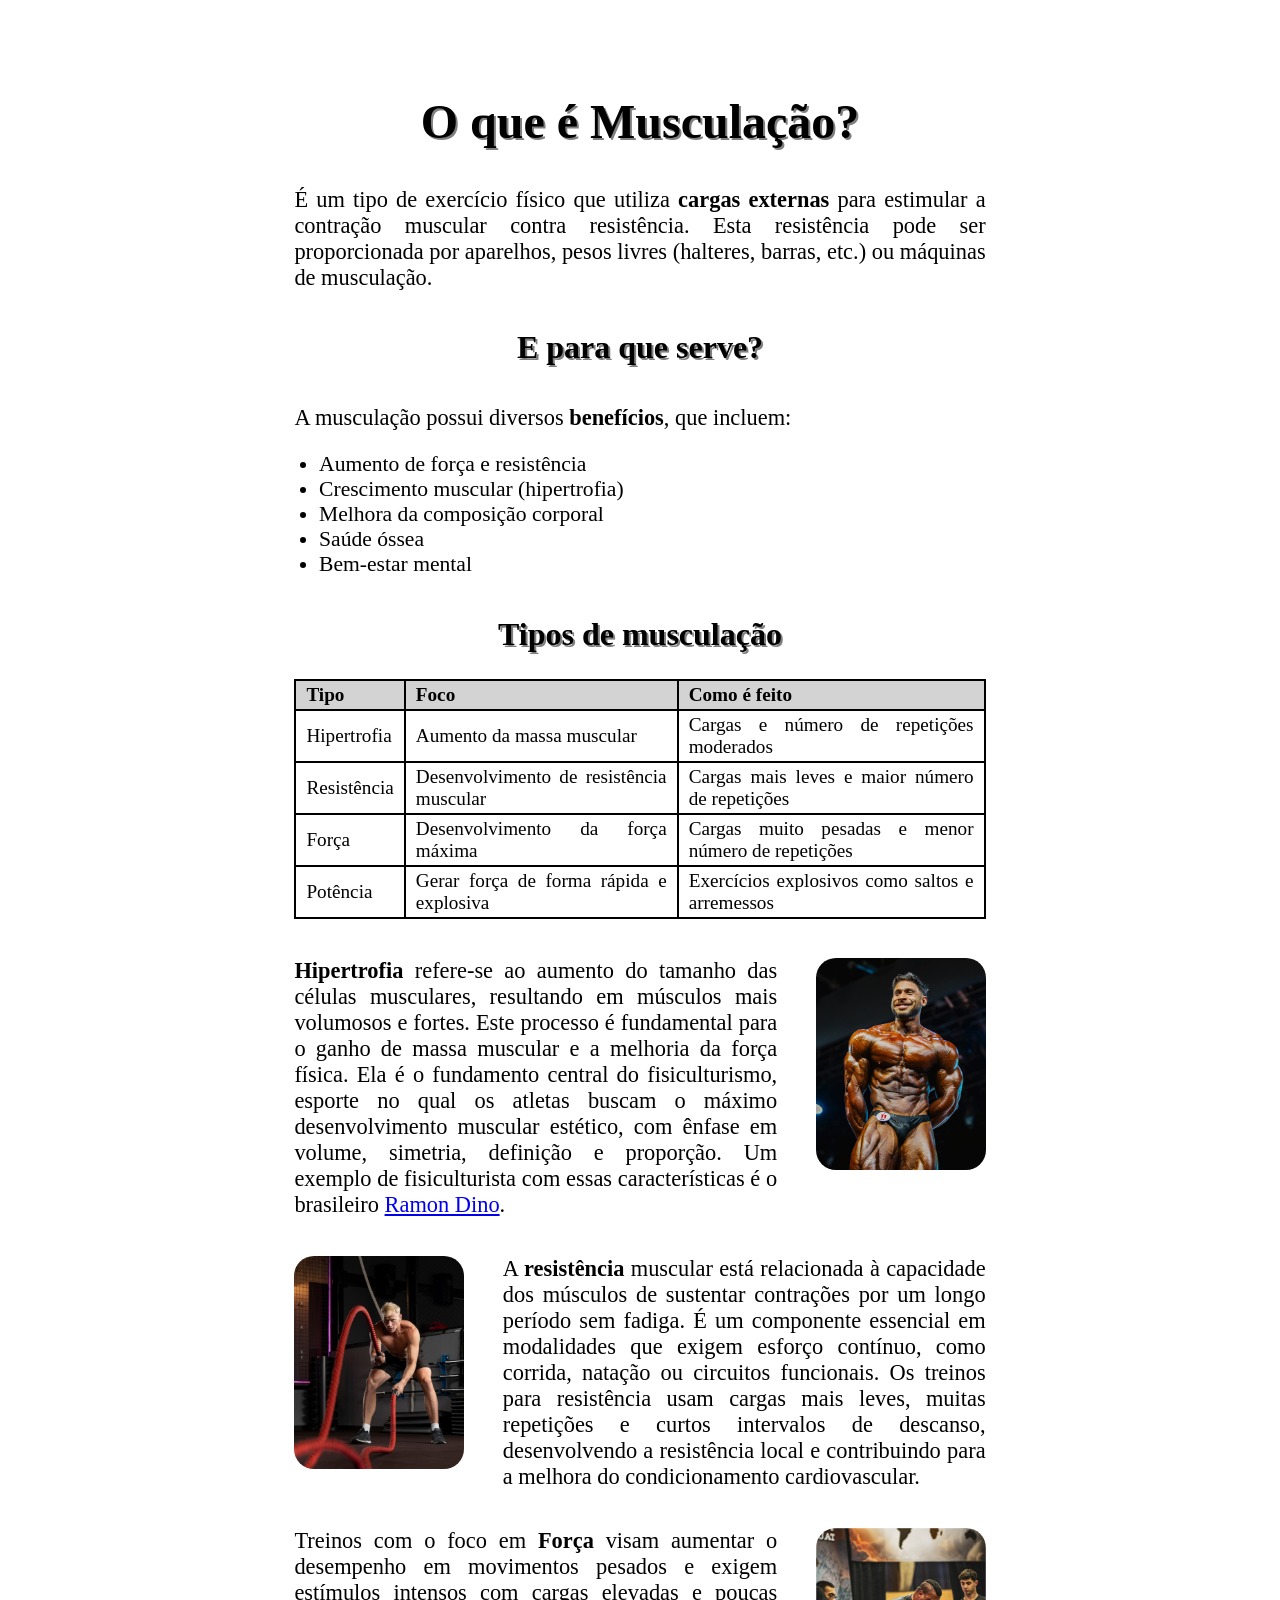
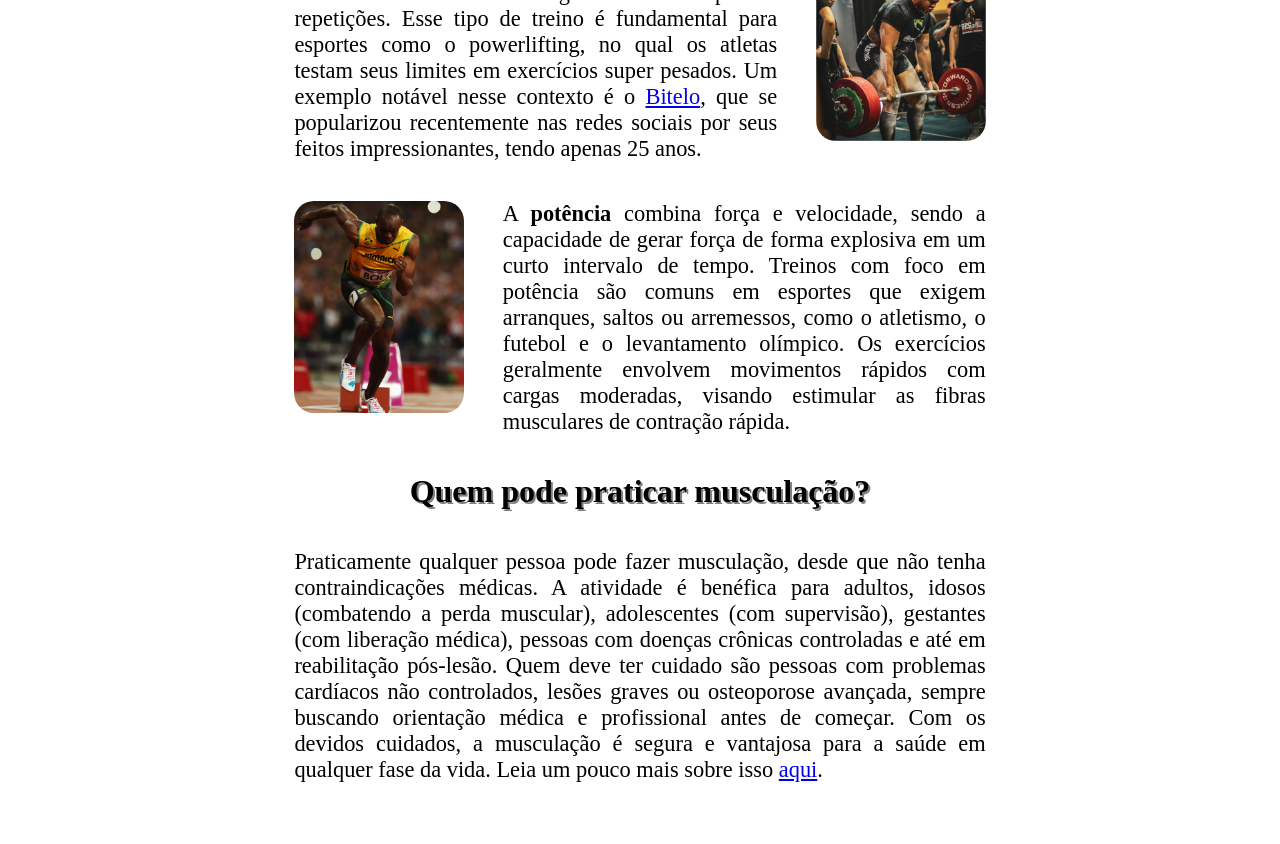
==== index.html @ d13fd18d "Update and rename main.html to index.html" ====
<!DOCTYPE html>
<html lang="pt">
    <head>
        <meta charset="UTF-8">
        <meta name="viewport" content="width=device-width, initial-scale=1.0">
        <title>Musculação</title>
        <link rel="icon" href="imagens/icon.png">

        <style>
            body {
                font-family: 'Segoe UI';
                margin: 0% 20%;
                background-image: url("imagens/fundo.jpg");
                background-position: left top;
                background-size: cover;
                background-attachment: fixed;
            }

            main {
                border-radius: 50px;
                background-color: rgba(255, 255, 255, .75);
                margin: 5% 0%;
                padding: 3% 0%;
            }

            h1 {
                text-align: center;
                font-size: 300%;
                text-shadow: 2px 2px grey;
            }

            h2 {
                margin-top: 5%;
                text-align: center;
                font-size: 200%;
                text-shadow: 2px 2px grey;
            }

            p {
                text-align: justify;
                font-size: 140%;
                margin: 5% 5% 0% 5%;
            }

            table {
                font-size: 120%;
                width: 90%;
                margin: auto;
                border-collapse: collapse;
            }

            ul {
                margin-left: 3%;
                font-size: 135%;
            }

            td, th, tr {
                padding: 3px 10px;
                text-align: justify;
                border: 2px solid black;
            }
            
            thead {
                background-color: lightgray;
            }

            tbody {
                background-color: white;
            }

            .imagem-direita {
                border-radius: 20px;
                float: inline-end;
                width: 170px;
                margin: 5% 5% 0% 5%;
            }

            .imagem-esquerda {
                border-radius: 20px;
                float: inline-start;
                width: 170px;
                margin: 5% 5% 0% 5%;
            }
        </style>
    </head>

    <body>
        <main>
            <h1>O que é Musculação?</h1>

            <p>
                É um tipo de exercício físico que utiliza <strong>cargas externas</strong> para estimular a contração
                muscular contra resistência. Esta resistência pode ser proporcionada por aparelhos, pesos livres (halteres,
                barras, etc.) ou máquinas de musculação.
            </p>

            <h2>E para que serve?</h2>

            <p>A musculação possui diversos <strong>benefícios</strong>, que incluem:</p>

            <ul>
                <li>Aumento de força e resistência</li>
                <li>Crescimento muscular (hipertrofia)</li>
                <li>Melhora da composição corporal</li>
                <li>Saúde óssea</li>
                <li>Bem-estar mental</li>
            </ul>

            <h2>Tipos de musculação</h2>

            <table>
                <thead>
                    <tr>
                        <th>Tipo</th>
                        <th>Foco</th>
                        <th>Como é feito</th>
                    </tr>
                </thead>
                <tbody>
                    <tr>
                        <td>Hipertrofia</td>
                        <td>Aumento da massa muscular</td>
                        <td>Cargas e número de repetições moderados</td>
                    </tr>
                        <td>Resistência</td>
                        <td>Desenvolvimento de resistência muscular</td>
                        <td>Cargas mais leves e maior número de repetições</td>
                    </tr>
                    <tr>
                        <td>Força</td>
                        <td>Desenvolvimento da força máxima</td>
                        <td>Cargas muito pesadas e menor número de repetições</td>
                    </tr>
                    <tr>
                        <td>Potência</td>
                        <td>Gerar força de forma rápida e explosiva</td>
                        <td>Exercícios explosivos como saltos e arremessos</td>
                    </tr>
                </tbody>
            </table>

            <img class="imagem-direita" src="imagens/ramon.png" title="Ramon Dino no Mr. Olympia 2024">

            <p>
                <strong>Hipertrofia</strong> refere-se ao aumento do tamanho das células musculares, resultando em músculos
                mais volumosos e fortes. Este processo é fundamental para o ganho de massa muscular e a melhoria da força
                física. Ela é o fundamento central do fisiculturismo, esporte no qual os
                atletas buscam o máximo
                desenvolvimento muscular estético, com ênfase em volume, simetria, definição e proporção. Um exemplo de
                fisiculturista com essas características é o brasileiro <a target="_blank"
                    href="https://pt.wikipedia.org/wiki/Ramon_Dino">Ramon Dino</a>.
            </p>

            <img class="imagem-esquerda" src="imagens/resistencia.png" title="Atleta se exercitando com corda naval">

            <p>
                A <strong>resistência</strong> muscular está relacionada à capacidade dos músculos de sustentar contrações
                por um longo
                período sem fadiga. É um componente essencial em modalidades que exigem esforço contínuo, como corrida,
                natação ou circuitos funcionais. Os treinos para resistência usam cargas mais leves, muitas repetições e
                curtos intervalos de descanso, desenvolvendo a resistência local e contribuindo para a
                melhora do condicionamento cardiovascular.
            </p>

            <img class="imagem-direita" src="imagens/bitelo.png" title="Bitelo competindo na Eslováquia com 350kg no levantamento terra">

            <p>
                Treinos com o foco em <strong>Força</strong> visam aumentar o desempenho em movimentos pesados e exigem
                estímulos intensos com cargas elevadas e poucas repetições. Esse tipo de treino é fundamental para esportes
                como o powerlifting, no qual os atletas testam seus limites em exercícios
                super pesados. Um exemplo notável
                nesse contexto é o <a target="_blank" href="https://www.uol.com.br/vivabem/noticias/redacao/2025/04/13/bitelo-natural-ele-comecou-com-sacos-de-cimento-e-hoje-levanta-350-kg.htm">Bitelo</a>,
                que se popularizou recentemente nas redes sociais por seus feitos impressionantes, tendo apenas 25 anos.
            </p>

            <img class="imagem-esquerda" src="imagens/potencia.png" title="Usain Bolt competindo nos Jogos Olímpicos de Londres em 2012">

            <p>
                A <strong>potência</strong> combina força e velocidade, sendo a capacidade de gerar força de forma explosiva
                em um curto
                intervalo de tempo. Treinos com foco em potência são comuns em esportes que exigem arranques, saltos ou
                arremessos, como o atletismo, o futebol e o levantamento olímpico. Os exercícios geralmente envolvem
                movimentos rápidos com cargas moderadas, visando estimular as fibras musculares de contração rápida.
            </p>

            <h2>Quem pode praticar musculação?</h2>

            <p>
                Praticamente qualquer pessoa pode fazer musculação, desde que não tenha contraindicações médicas. A atividade
                é benéfica para adultos, idosos (combatendo a perda muscular), adolescentes (com supervisão), gestantes (com
                liberação médica), pessoas com doenças crônicas controladas e até em reabilitação pós-lesão. Quem deve ter
                cuidado são pessoas com problemas cardíacos não controlados, lesões graves ou osteoporose avançada, sempre
                buscando orientação médica e profissional antes de começar. Com os devidos cuidados, a musculação é segura e
                vantajosa para a saúde em qualquer fase da vida. Leia um pouco mais sobre isso <a target="_blank" href="https://drauziovarella.uol.com.br/atividade-fisica/criancas-e-adolescentes-podem-fazer-musculacao/">aqui</a>.
            </p>
        </main>
    </body>
</html>
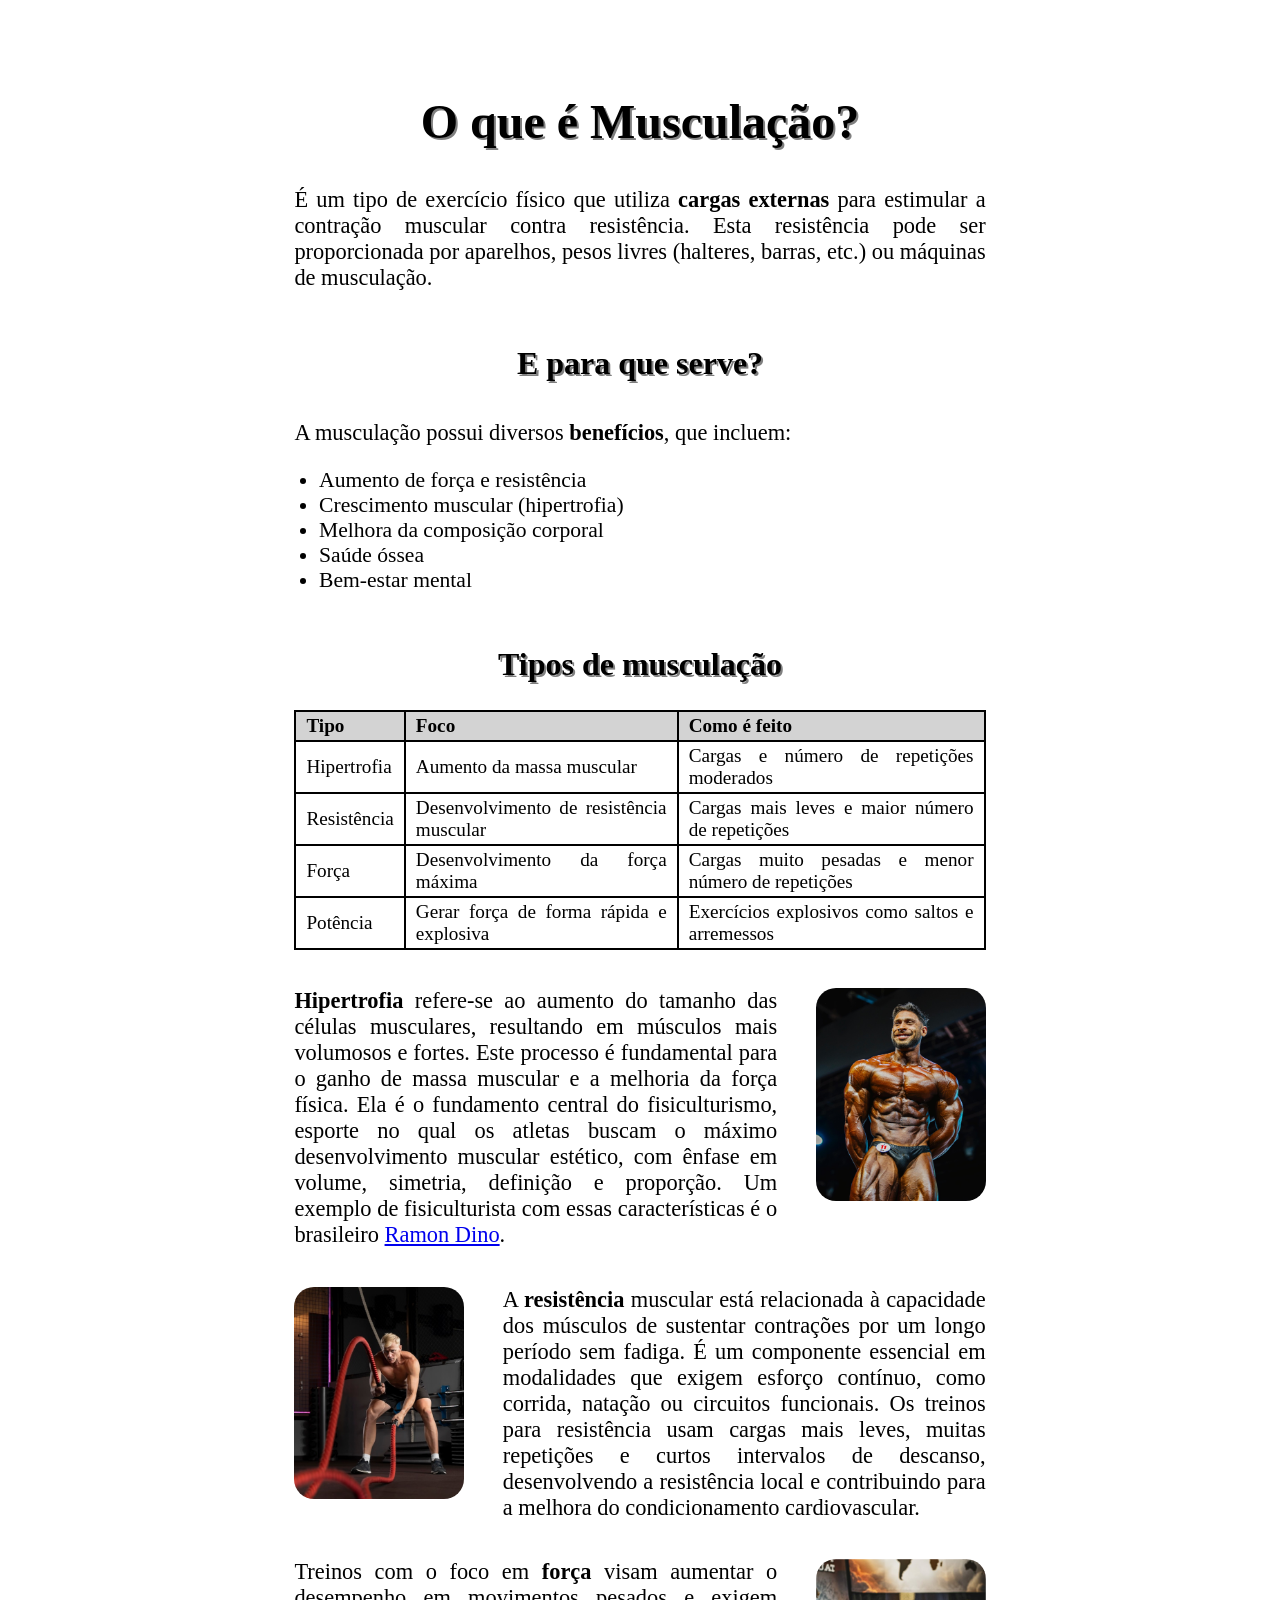
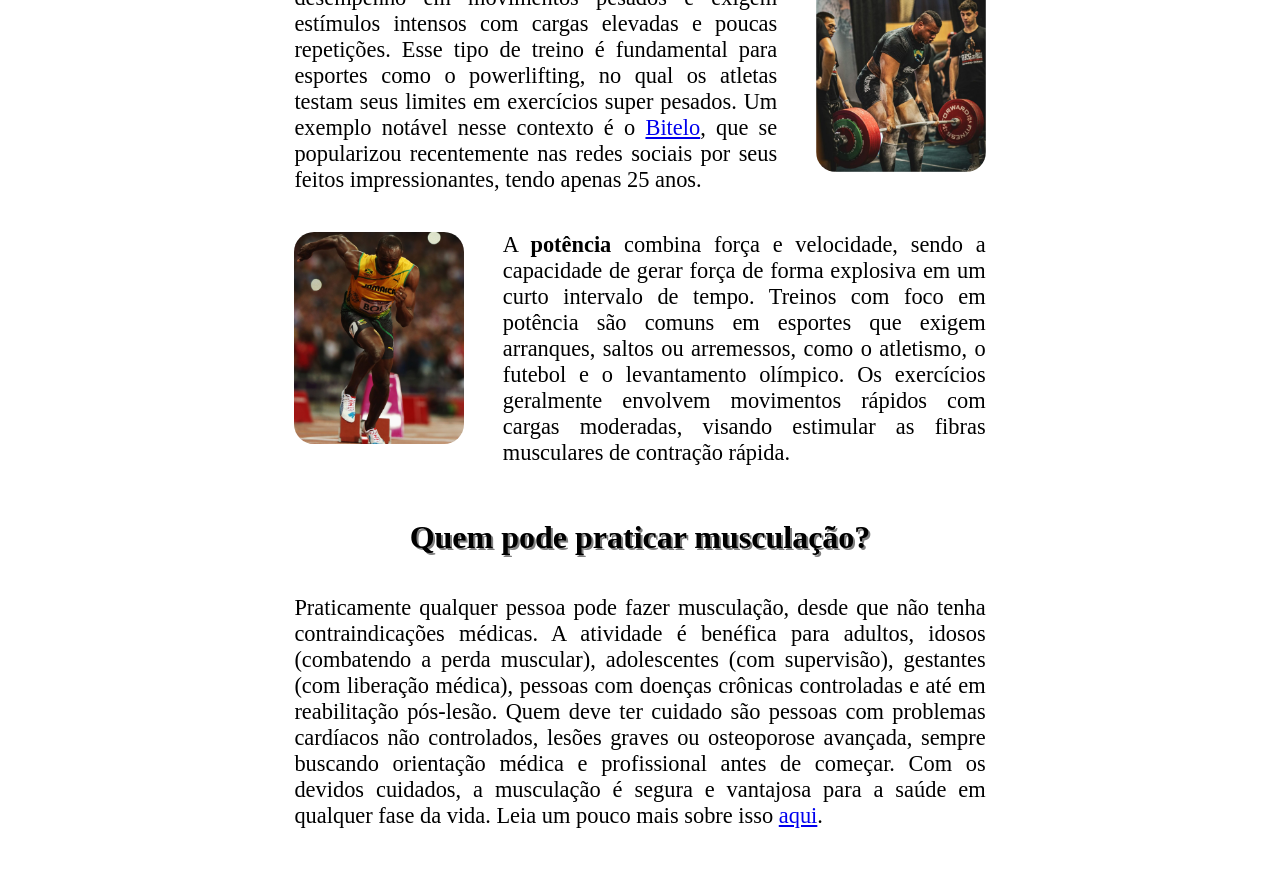
==== commit f2ddc26c: "Update index.html" ====
--- a/index.html
+++ b/index.html
@@ -30,7 +30,7 @@
             }
 
             h2 {
-                margin-top: 5%;
+                margin-top: 7%;
                 text-align: center;
                 font-size: 200%;
                 text-shadow: 2px 2px grey;
@@ -165,7 +165,7 @@
             <img class="imagem-direita" src="imagens/bitelo.png" title="Bitelo competindo na Eslováquia com 350kg no levantamento terra">
 
             <p>
-                Treinos com o foco em <strong>Força</strong> visam aumentar o desempenho em movimentos pesados e exigem
+                Treinos com o foco em <strong>força</strong> visam aumentar o desempenho em movimentos pesados e exigem
                 estímulos intensos com cargas elevadas e poucas repetições. Esse tipo de treino é fundamental para esportes
                 como o powerlifting, no qual os atletas testam seus limites em exercícios
                 super pesados. Um exemplo notável
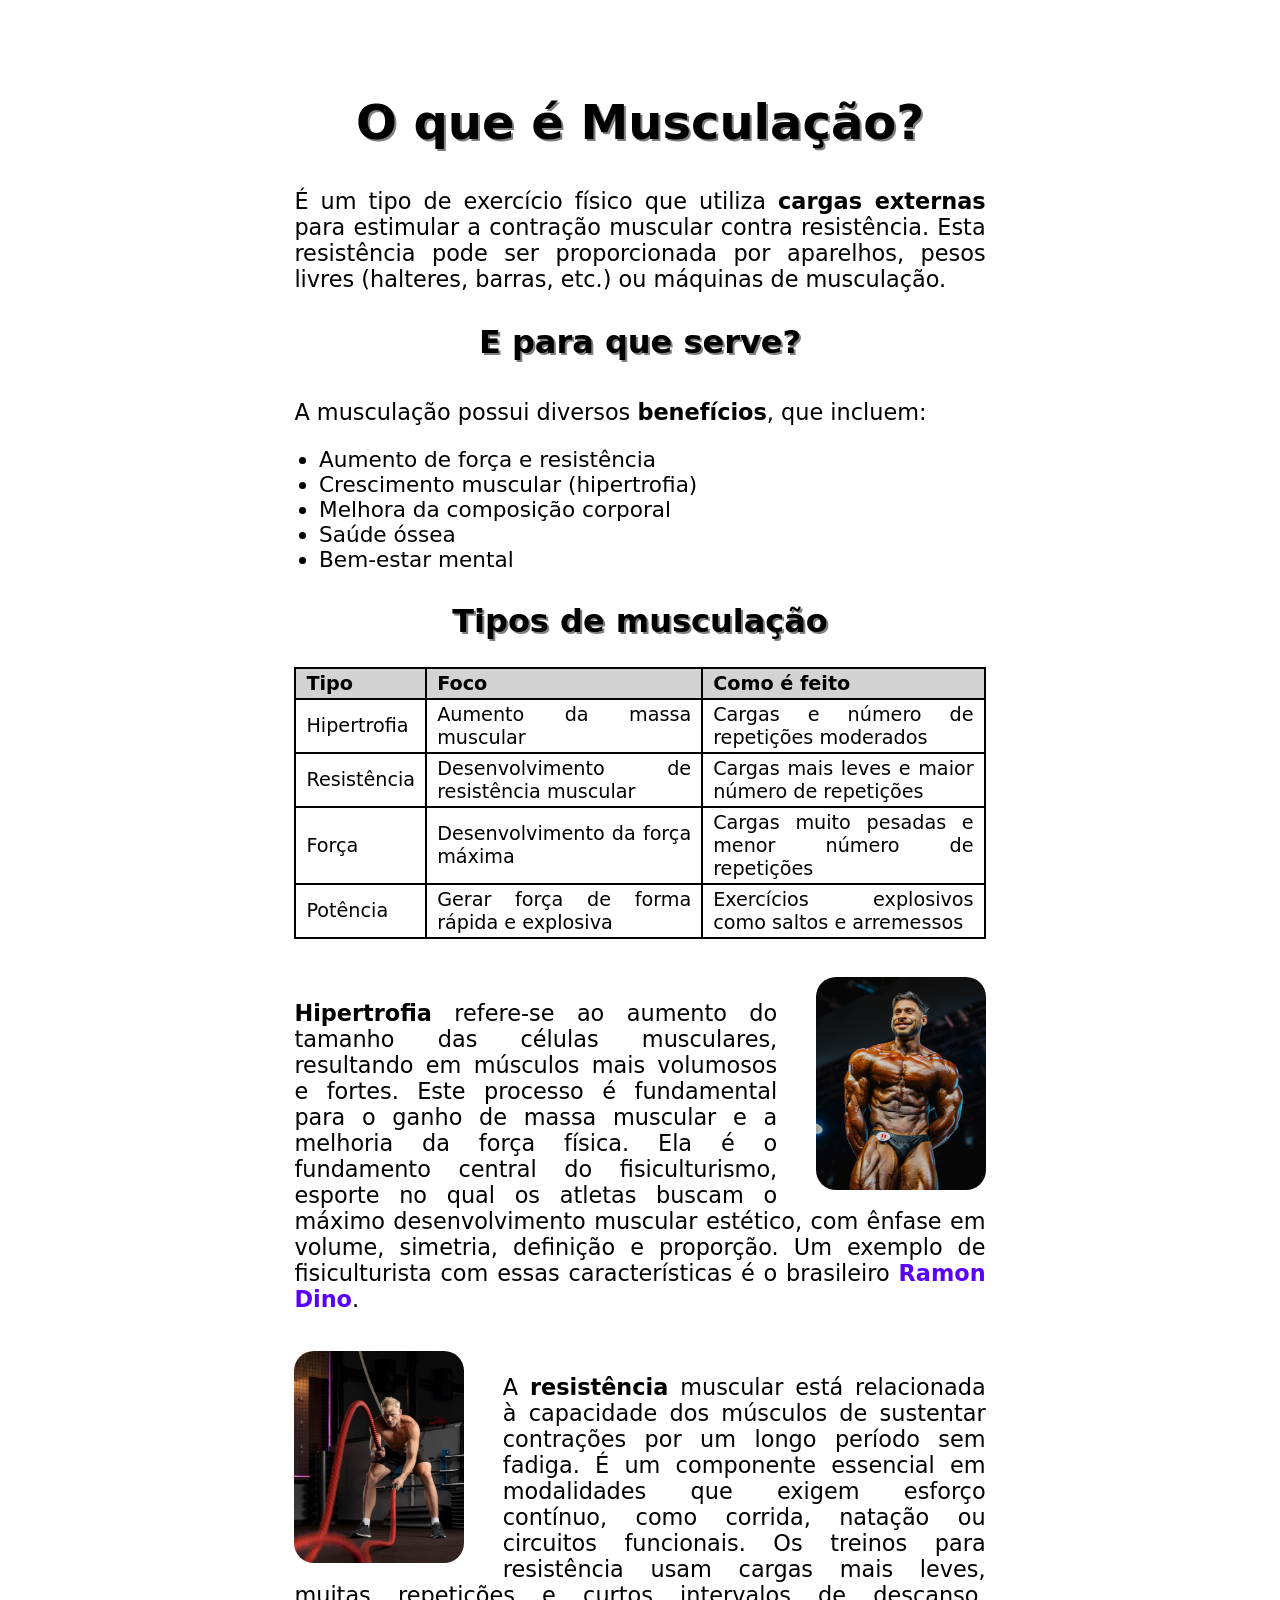
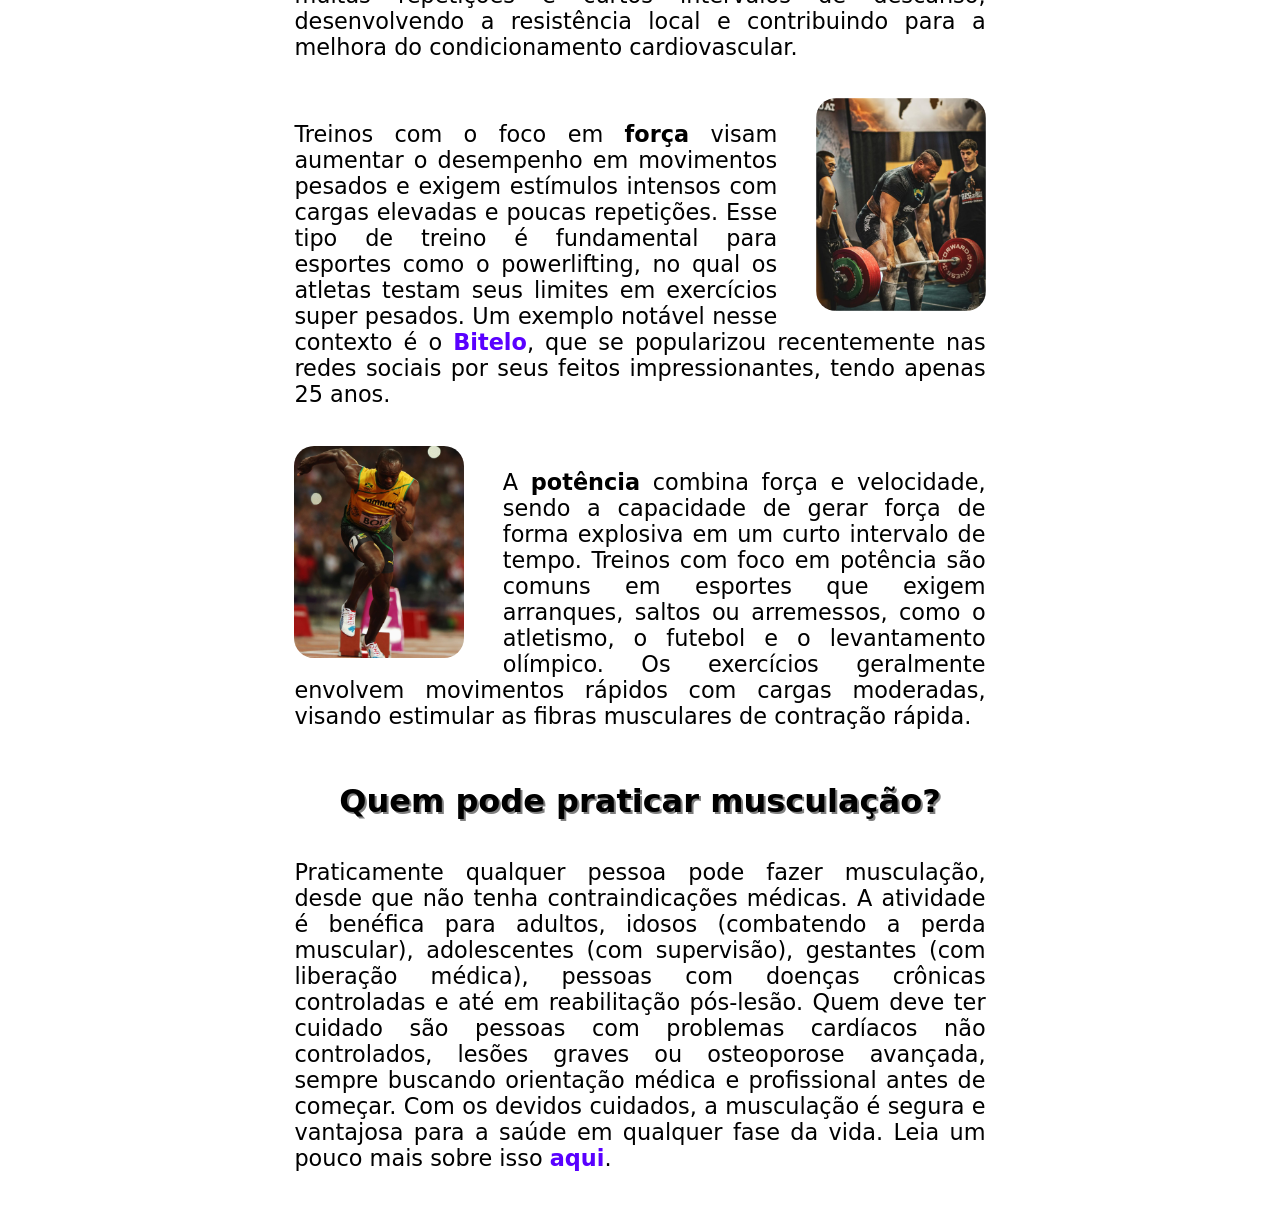
==== commit 8b974855: "Add files via upload" ====
--- a/index.html
+++ b/index.html
@@ -4,84 +4,8 @@
         <meta charset="UTF-8">
         <meta name="viewport" content="width=device-width, initial-scale=1.0">
         <title>Musculação</title>
+        <link rel="stylesheet" href="style.css">
         <link rel="icon" href="imagens/icon.png">
-
-        <style>
-            body {
-                font-family: 'Segoe UI';
-                margin: 0% 20%;
-                background-image: url("imagens/fundo.jpg");
-                background-position: left top;
-                background-size: cover;
-                background-attachment: fixed;
-            }
-
-            main {
-                border-radius: 50px;
-                background-color: rgba(255, 255, 255, .75);
-                margin: 5% 0%;
-                padding: 3% 0%;
-            }
-
-            h1 {
-                text-align: center;
-                font-size: 300%;
-                text-shadow: 2px 2px grey;
-            }
-
-            h2 {
-                margin-top: 7%;
-                text-align: center;
-                font-size: 200%;
-                text-shadow: 2px 2px grey;
-            }
-
-            p {
-                text-align: justify;
-                font-size: 140%;
-                margin: 5% 5% 0% 5%;
-            }
-
-            table {
-                font-size: 120%;
-                width: 90%;
-                margin: auto;
-                border-collapse: collapse;
-            }
-
-            ul {
-                margin-left: 3%;
-                font-size: 135%;
-            }
-
-            td, th, tr {
-                padding: 3px 10px;
-                text-align: justify;
-                border: 2px solid black;
-            }
-            
-            thead {
-                background-color: lightgray;
-            }
-
-            tbody {
-                background-color: white;
-            }
-
-            .imagem-direita {
-                border-radius: 20px;
-                float: inline-end;
-                width: 170px;
-                margin: 5% 5% 0% 5%;
-            }
-
-            .imagem-esquerda {
-                border-radius: 20px;
-                float: inline-start;
-                width: 170px;
-                margin: 5% 5% 0% 5%;
-            }
-        </style>
     </head>
 
     <body>
@@ -141,19 +65,18 @@
 
             <img class="imagem-direita" src="imagens/ramon.png" title="Ramon Dino no Mr. Olympia 2024">
 
-            <p>
+            <p class="tipos">
                 <strong>Hipertrofia</strong> refere-se ao aumento do tamanho das células musculares, resultando em músculos
                 mais volumosos e fortes. Este processo é fundamental para o ganho de massa muscular e a melhoria da força
                 física. Ela é o fundamento central do fisiculturismo, esporte no qual os
                 atletas buscam o máximo
                 desenvolvimento muscular estético, com ênfase em volume, simetria, definição e proporção. Um exemplo de
-                fisiculturista com essas características é o brasileiro <a target="_blank"
-                    href="https://pt.wikipedia.org/wiki/Ramon_Dino">Ramon Dino</a>.
+                fisiculturista com essas características é o brasileiro <a target="_blank" href="https://pt.wikipedia.org/wiki/Ramon_Dino">Ramon Dino</a>.
             </p>
 
             <img class="imagem-esquerda" src="imagens/resistencia.png" title="Atleta se exercitando com corda naval">
 
-            <p>
+            <p class="tipos">
                 A <strong>resistência</strong> muscular está relacionada à capacidade dos músculos de sustentar contrações
                 por um longo
                 período sem fadiga. É um componente essencial em modalidades que exigem esforço contínuo, como corrida,
@@ -164,7 +87,7 @@
 
             <img class="imagem-direita" src="imagens/bitelo.png" title="Bitelo competindo na Eslováquia com 350kg no levantamento terra">
 
-            <p>
+            <p class="tipos">
                 Treinos com o foco em <strong>força</strong> visam aumentar o desempenho em movimentos pesados e exigem
                 estímulos intensos com cargas elevadas e poucas repetições. Esse tipo de treino é fundamental para esportes
                 como o powerlifting, no qual os atletas testam seus limites em exercícios
@@ -175,7 +98,7 @@
 
             <img class="imagem-esquerda" src="imagens/potencia.png" title="Usain Bolt competindo nos Jogos Olímpicos de Londres em 2012">
 
-            <p>
+            <p class="tipos">
                 A <strong>potência</strong> combina força e velocidade, sendo a capacidade de gerar força de forma explosiva
                 em um curto
                 intervalo de tempo. Treinos com foco em potência são comuns em esportes que exigem arranques, saltos ou
@@ -183,7 +106,7 @@
                 movimentos rápidos com cargas moderadas, visando estimular as fibras musculares de contração rápida.
             </p>
 
-            <h2>Quem pode praticar musculação?</h2>
+            <h2 id="quem-pode">Quem pode praticar musculação?</h2>
 
             <p>
                 Praticamente qualquer pessoa pode fazer musculação, desde que não tenha contraindicações médicas. A atividade
--- a/style.css
+++ b/style.css
@@ -0,0 +1,94 @@
+body {
+    font-family: system-ui;
+    margin: 0% 20%;
+    background-image: url("imagens/fundo.jpg");
+    background-position: left top;
+    background-size: cover;
+    background-attachment: fixed;
+}
+
+main {
+    border-radius: 50px;
+    background-color: rgba(255, 255, 255, .75);
+    margin: 5% 0%;
+    padding: 3% 0%;
+}
+
+h1 {
+    text-align: center;
+    font-size: 300%;
+    text-shadow: 2px 2px grey;
+}
+
+h2 {
+    margin-top: 4%;
+    text-align: center;
+    font-size: 200%;
+    text-shadow: 2px 2px grey;
+}
+
+p {
+    text-align: justify;
+    font-size: 140%;
+    margin: 5% 5% 0% 5%;
+}
+
+table {
+    font-size: 120%;
+    width: 90%;
+    margin: auto;
+    border-collapse: collapse;
+}
+
+ul {
+    margin-left: 3%;
+    font-size: 135%;
+}
+
+td, th, tr {
+    padding: 3px 10px;
+    text-align: justify;
+    border: 2px solid black;
+}
+
+thead {
+    background-color: lightgray;
+}
+
+tbody {
+    background-color: white;
+}
+
+a {
+    color: rgb(89, 0, 255);
+    font-weight: bold;
+    text-decoration: none;
+
+}
+
+a:hover {
+    color: rgb(159, 107, 255);
+    font-size: 15pt;
+}
+
+.imagem-direita {
+    border-radius: 20px;
+    float: inline-end;
+    width: 170px;
+    margin: 5% 5% 0% 5%;
+}
+
+.imagem-esquerda {
+    border-radius: 20px;
+    float: inline-start;
+    width: 170px;
+    margin: 5% 5% 0% 5%;
+}
+
+.tipos {
+    margin-top: 8%;
+}
+
+#quem-pode {
+    margin-top: 7%;
+}
